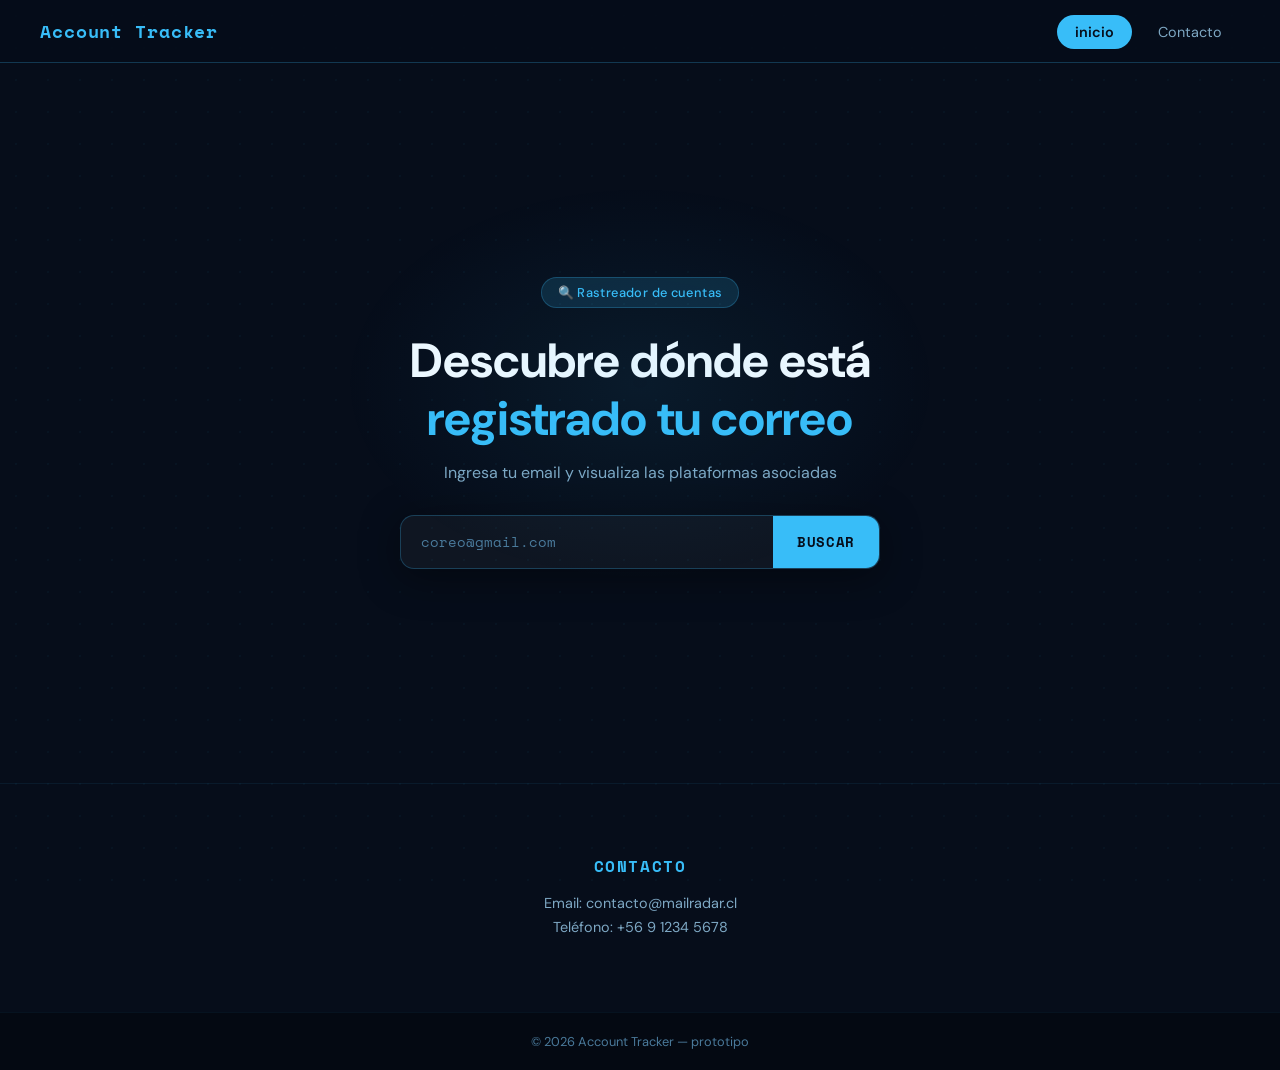
==== index.html @ ac9a0523 "cuenta 01" ====
<!DOCTYPE html>
<html lang="es">
<head>
    <meta charset="UTF-8">
    <meta name="viewport" content="width=device-width, initial-scale=1.0">
    <link rel="stylesheet" href="FrontEnd/styles.css">
    <script src="FrontEnd/script.js" defer></script>
    <link rel="icon" href="fotos/icon.png" type="image/png">
    <link rel="preconnect" href="https://fonts.googleapis.com">
    <link rel="preconnect" href="https://fonts.gstatic.com" crossorigin>
    <link href="https://fonts.googleapis.com/css2?family=Space+Mono:wght@400;700&family=DM+Sans:wght@300;400;500;600&display=swap" rel="stylesheet">

    <!-- Primary Meta Tags -->
    <title>Account Tracker</title>
    <meta name="title" content="Account Tracker" />
    <meta name="description" content="Account Tracker es una plataforma que permite verificar en qué sitios web y aplicaciones está registrado tu correo electrónico, ayudándote a tener mayor control y seguridad sobre tu información digital." />

    <!-- Open Graph / Facebook -->
    <meta property="og:type" content="website" />
    <meta property="og:url" content="https://over017.github.io/Account_Tracker/" />
    <meta property="og:title" content="Account Tracker" />
    <meta property="og:description" content="Account Tracker es una plataforma que permite verificar en qué sitios web y aplicaciones está registrado tu correo electrónico, ayudándote a tener mayor control y seguridad sobre tu información digital." />
    <meta property="og:image" content="https://over017.github.io/Account_Tracker/fotos/icon.png" />
</head>
<body>

    <!-- NAVBAR -->
    <nav>
        <h1>Account Tracker</h1>
        <ul>
            <li><a href="#">inicio</a></li>
            <li><a href="#contact">Contacto</a></li>
        </ul>
    </nav>

    <!-- Hero -->
    <section class="hero">
        <div class="hero-badge">🔍 Rastreador de cuentas</div>
        <h2>Descubre dónde está<br><span class="highlight">registrado tu correo</span></h2>
        <p>Ingresa tu email y visualiza las plataformas asociadas</p>

        <div class="search-box">
            <input
                type="email"
                id="email"
                placeholder="coreo@gmail.com"
            >
            <button onclick="buscarCuenta()">
                buscar
            </button>
        </div>
    </section>

    <!-- Resultados -->
    <section id="resultados-section" class="resultados-section hidden">
        <div class="resultados-header">
            <p class="resultados-label">Plataformas encontradas</p>
            <span id="resultados-count" class="badge-count"></span>
        </div>
        <div id="resultados" class="resultados-grid"></div>
    </section>

    <!-- CONTACTO -->
    <section class="contact" id="contact">
        <h3>Contacto</h3>
        <p>Email: contacto@mailradar.cl</p>
        <p>Teléfono: +56 9 1234 5678</p>
    </section>

    <!-- FOOTER -->
    <footer>
        © 2026 Account Tracker — <a id="troll001" href="https://www.youtube.com/watch?v=Aq5WXmQQooo" target="_blank">prototipo</a>
    </footer>
</body>
</html>
---- FrontEnd/styles.css ----
/* RESET */
* {
    margin: 0;
    padding: 0;
    box-sizing: border-box;
    font-family: 'DM Sans', sans-serif;
}

/* VARIABLES */
:root {
    --cyan: #38bdf8;
    --cyan-dark: #0ea5e9;
    --cyan-glow: rgba(56, 189, 248, 0.15);
    --cyan-border: rgba(56, 189, 248, 0.25);
    --bg-deep: #060d1a;
    --bg-base: #0f172a;
    --bg-card: #0d1f35;
    --bg-card-hover: #112640;
    --text-main: #f0f9ff;
    --text-muted: #7ea8c4;
    --text-dim: #4a7a9b;
    --success: #4ade80;
    --success-bg: rgba(74, 222, 128, 0.08);
}

/* BODY */
body {
    background: var(--bg-deep);
    color: var(--text-main);
    min-height: 100vh;
    overflow-x: hidden;
}

/* Fondo con patrón de puntos sutil */
body::before {
    content: '';
    position: fixed;
    inset: 0;
    background-image: radial-gradient(circle, rgba(56,189,248,0.04) 1px, transparent 1px);
    background-size: 32px 32px;
    pointer-events: none;
    z-index: 0;
}

/* NAVBAR */
nav {
    display: flex;
    justify-content: space-between;
    align-items: center;
    padding: 18px 40px;
    position: sticky;
    top: 0;
    background: rgba(6, 13, 26, 0.85);
    backdrop-filter: blur(16px);
    border-bottom: 1px solid var(--cyan-border);
    z-index: 100;
}

nav h1 {
    color: var(--cyan);
    font-family: 'Space Mono', monospace;
    font-size: 1.1rem;
    letter-spacing: 0.05em;
}

nav ul {
    list-style: none;
    display: flex;
    gap: 8px;
}

nav a {
    text-decoration: none;
    color: var(--text-muted);
    padding: 8px 18px;
    border-radius: 20px;
    font-size: 0.9rem;
    transition: all 0.25s ease;
}

nav a:hover {
    background: var(--cyan-glow);
    color: var(--cyan);
}

nav ul li:first-child a {
    background: var(--cyan);
    color: var(--bg-deep);
    font-weight: 600;
}

nav ul li:first-child a:hover {
    background: var(--cyan-dark);
}

/* HERO */
.hero {
    display: flex;
    flex-direction: column;
    align-items: center;
    justify-content: center;
    min-height: 80vh;
    text-align: center;
    padding: 40px 20px;
    position: relative;
    z-index: 1;
    animation: fadeUp 0.9s ease both;
}

/* Glow de fondo en el hero */
.hero::before {
    content: '';
    position: absolute;
    top: 50%;
    left: 50%;
    transform: translate(-50%, -60%);
    width: 600px;
    height: 400px;
    background: radial-gradient(ellipse, rgba(56,189,248,0.08) 0%, transparent 70%);
    pointer-events: none;
}

.hero-badge {
    display: inline-flex;
    align-items: center;
    gap: 6px;
    background: var(--cyan-glow);
    border: 1px solid var(--cyan-border);
    color: var(--cyan);
    padding: 6px 16px;
    border-radius: 20px;
    font-size: 0.8rem;
    font-weight: 500;
    margin-bottom: 24px;
    letter-spacing: 0.03em;
}

.hero h2 {
    font-size: clamp(2rem, 5vw, 3rem);
    font-weight: 700;
    line-height: 1.2;
    margin-bottom: 14px;
    color: var(--text-main);
}

.highlight {
    color: var(--cyan);
}

.hero p {
    color: var(--text-muted);
    font-size: 1rem;
    margin-bottom: 32px;
}

/* BUSCADOR */
.search-box {
    display: flex;
    background: rgba(255,255,255,0.04);
    border: 1px solid var(--cyan-border);
    border-radius: 14px;
    overflow: hidden;
    box-shadow: 0 8px 40px rgba(0,0,0,0.4), 0 0 0 0 var(--cyan-glow);
    transition: box-shadow 0.3s ease, border-color 0.3s ease;
    width: 100%;
    max-width: 480px;
}

.search-box:focus-within {
    border-color: var(--cyan);
    box-shadow: 0 8px 40px rgba(0,0,0,0.4), 0 0 30px rgba(56,189,248,0.12);
}

.search-box input {
    background: transparent;
    border: none;
    padding: 16px 20px;
    flex: 1;
    color: var(--text-main);
    font-size: 0.95rem;
    outline: none;
    font-family: 'Space Mono', monospace;
    font-size: 0.85rem;
}

.search-box input::placeholder {
    color: var(--text-dim);
}

.search-box button {
    background: var(--cyan);
    border: none;
    padding: 16px 24px;
    color: var(--bg-deep);
    font-weight: 700;
    font-size: 0.85rem;
    letter-spacing: 0.05em;
    text-transform: uppercase;
    cursor: pointer;
    transition: background 0.2s ease;
    font-family: 'Space Mono', monospace;
}

.search-box button:hover {
    background: var(--cyan-dark);
}

/* SECCIÓN RESULTADOS */
.resultados-section {
    max-width: 900px;
    margin: 0 auto 60px;
    padding: 0 24px;
    position: relative;
    z-index: 1;
    animation: fadeUp 0.5s ease both;
}

.resultados-section.hidden {
    display: none;
}

.resultados-header {
    display: flex;
    align-items: center;
    gap: 12px;
    margin-bottom: 24px;
    padding-bottom: 16px;
    border-bottom: 1px solid rgba(56,189,248,0.1);
}

.resultados-label {
    font-family: 'Space Mono', monospace;
    font-size: 0.75rem;
    text-transform: uppercase;
    letter-spacing: 0.1em;
    color: var(--text-dim);
}

.badge-count {
    background: var(--cyan-glow);
    border: 1px solid var(--cyan-border);
    color: var(--cyan);
    font-family: 'Space Mono', monospace;
    font-size: 0.75rem;
    font-weight: 700;
    padding: 2px 10px;
    border-radius: 20px;
}

/* GRID DE RESULTADOS */
.resultados-grid {
    display: grid;
    grid-template-columns: repeat(auto-fill, minmax(260px, 1fr));
    gap: 16px;
}

/* CARD DE RESULTADO */
.result-card {
    background: var(--bg-card);
    border: 1px solid rgba(56,189,248,0.1);
    border-radius: 16px;
    padding: 22px;
    display: flex;
    align-items: center;
    gap: 16px;
    cursor: default;
    transition: background 0.25s ease, border-color 0.25s ease, transform 0.25s ease;
    animation: cardIn 0.4s ease both;
}

.result-card:hover {
    background: var(--bg-card-hover);
    border-color: var(--cyan-border);
    transform: translateY(-3px);
}

/* Icono de la plataforma */
.platform-icon {
    width: 46px;
    height: 46px;
    border-radius: 12px;
    background: var(--cyan-glow);
    border: 1px solid var(--cyan-border);
    display: flex;
    align-items: center;
    justify-content: center;
    font-size: 1.3rem;
    flex-shrink: 0;
}

.platform-info {
    flex: 1;
    overflow: hidden;
}

.platform-name {
    font-weight: 600;
    font-size: 1rem;
    color: var(--text-main);
    margin-bottom: 4px;
    white-space: nowrap;
    overflow: hidden;
    text-overflow: ellipsis;
}

.platform-email {
    font-family: 'Space Mono', monospace;
    font-size: 0.72rem;
    color: var(--text-dim);
    white-space: nowrap;
    overflow: hidden;
    text-overflow: ellipsis;
}

.platform-badge {
    display: flex;
    align-items: center;
    gap: 5px;
    background: var(--success-bg);
    color: var(--success);
    font-size: 0.7rem;
    font-weight: 600;
    padding: 4px 10px;
    border-radius: 20px;
    white-space: nowrap;
    flex-shrink: 0;
}

.platform-badge::before {
    content: '';
    width: 6px;
    height: 6px;
    background: var(--success);
    border-radius: 50%;
    animation: pulse 2s infinite;
}

/* ESTADOS */
.estado-buscando,
.estado-error,
.estado-vacio {
    grid-column: 1 / -1;
    text-align: center;
    padding: 50px 20px;
    color: var(--text-muted);
    font-size: 0.95rem;
}

.estado-buscando .spinner {
    width: 36px;
    height: 36px;
    border: 3px solid var(--cyan-border);
    border-top-color: var(--cyan);
    border-radius: 50%;
    animation: spin 0.8s linear infinite;
    margin: 0 auto 16px;
}

.estado-error {
    color: #f87171;
}

/* CONTACTO */
.contact {
    padding: 70px 20px;
    text-align: center;
    position: relative;
    z-index: 1;
    border-top: 1px solid rgba(56,189,248,0.08);
}

.contact h3 {
    font-family: 'Space Mono', monospace;
    font-size: 1rem;
    text-transform: uppercase;
    letter-spacing: 0.1em;
    color: var(--cyan);
    margin-bottom: 16px;
}

.contact p {
    color: var(--text-muted);
    font-size: 0.9rem;
    margin-bottom: 6px;
}

/* FOOTER */
footer {
    text-align: center;
    padding: 20px;
    background: rgba(0,0,0,0.3);
    border-top: 1px solid rgba(56,189,248,0.06);
    font-size: 0.8rem;
    color: var(--text-dim);
    position: relative;
    z-index: 1;
}

#troll001 {
    color: var(--text-dim);
    text-decoration: none;
    transition: color 0.2s;
}
#troll001:hover {
    color: var(--cyan);
}

/* ANIMACIONES */
@keyframes fadeUp {
    from { opacity: 0; transform: translateY(24px); }
    to   { opacity: 1; transform: translateY(0); }
}

@keyframes cardIn {
    from { opacity: 0; transform: translateY(12px); }
    to   { opacity: 1; transform: translateY(0); }
}

@keyframes spin {
    to { transform: rotate(360deg); }
}

@keyframes pulse {
    0%, 100% { opacity: 1; }
    50% { opacity: 0.4; }
}

/* RESPONSIVE */
@media (max-width: 768px) {
    nav {
        flex-direction: column;
        gap: 12px;
        padding: 16px 20px;
    }

    .hero h2 {
        font-size: 1.8rem;
    }

    .search-box {
        flex-direction: column;
        border-radius: 14px;
    }

    .search-box button {
        border-radius: 0 0 13px 13px;
        padding: 14px;
    }

    .resultados-grid {
        grid-template-columns: 1fr;
    }
}
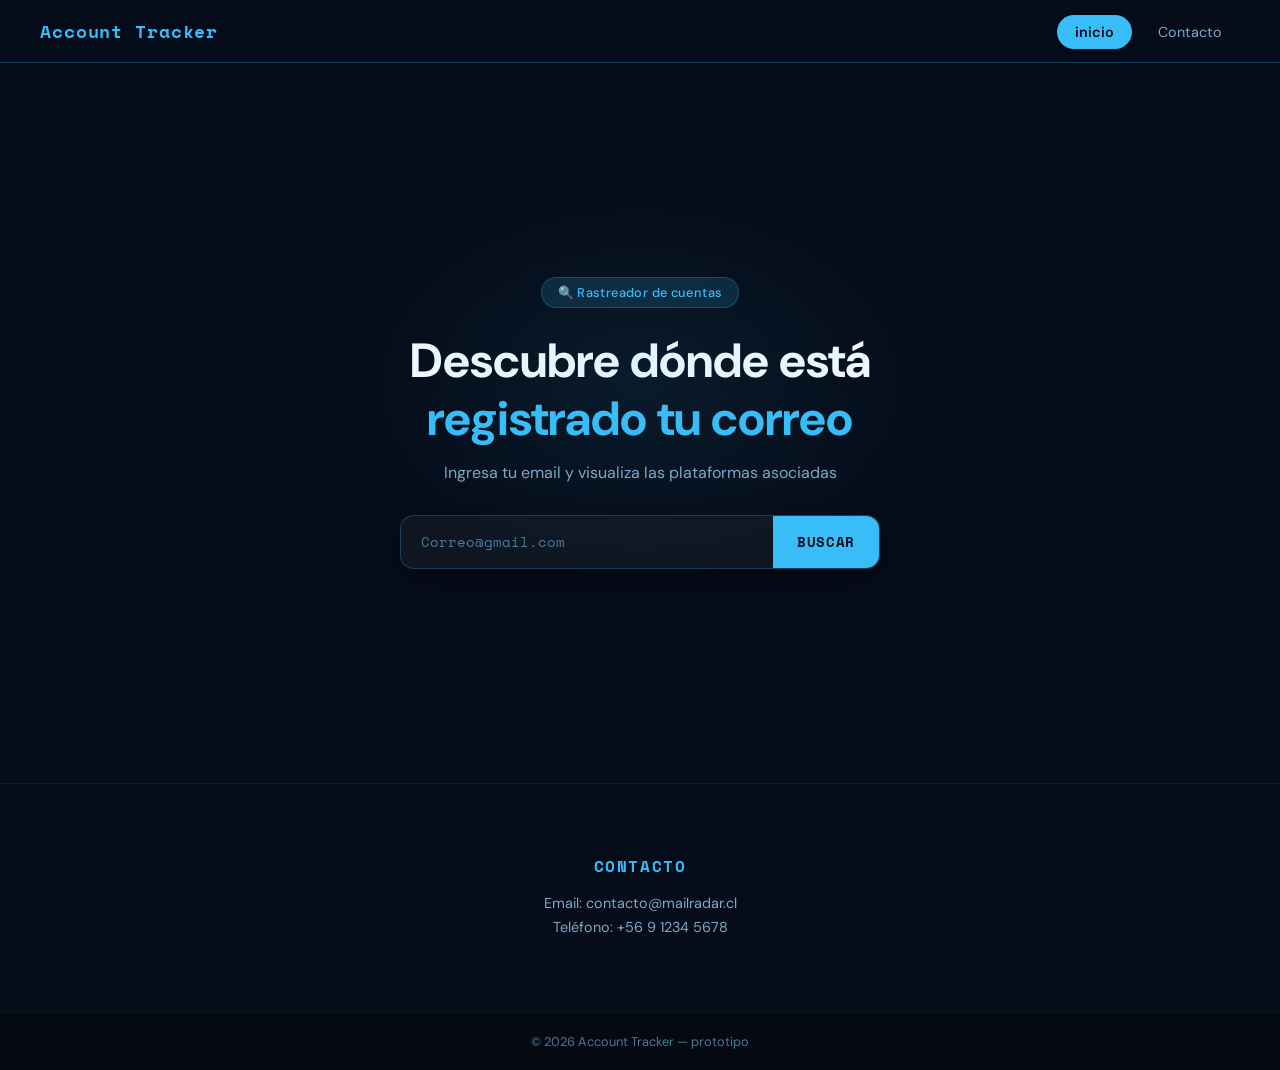
==== commit 2dd50c7d: "Update index.html" ====
--- a/index.html
+++ b/index.html
@@ -43,7 +43,7 @@
             <input
                 type="email"
                 id="email"
-                placeholder="coreo@gmail.com"
+                placeholder="Correo@gmail.com"
             >
             <button onclick="buscarCuenta()">
                 buscar
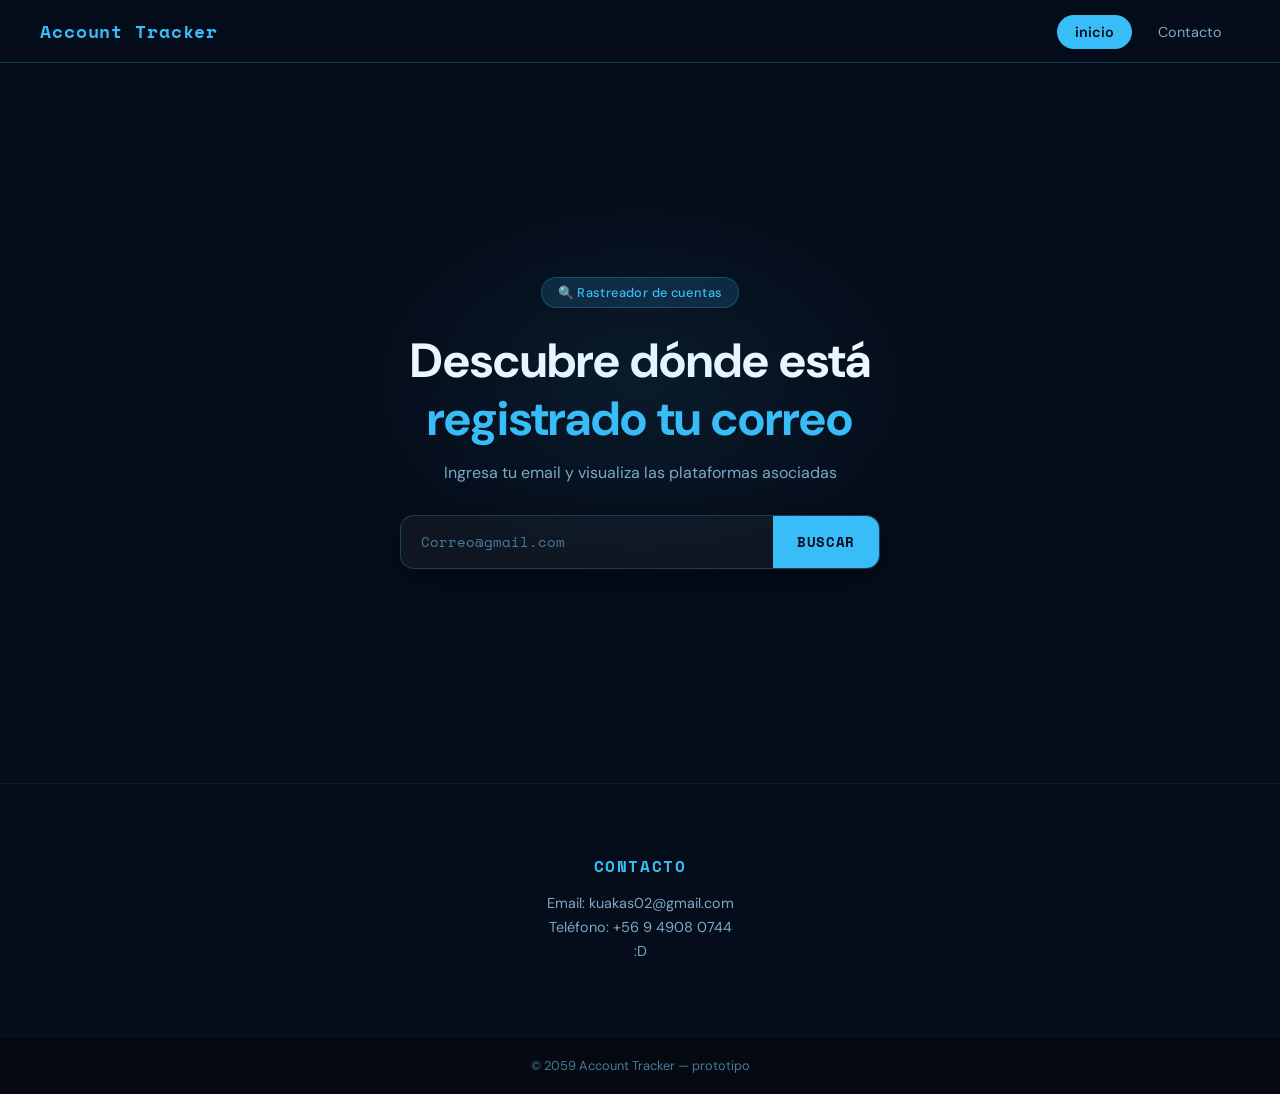
==== commit 1c48a5fa: "Update index.html" ====
--- a/index.html
+++ b/index.html
@@ -63,13 +63,14 @@
     <!-- CONTACTO -->
     <section class="contact" id="contact">
         <h3>Contacto</h3>
-        <p>Email: contacto@mailradar.cl</p>
-        <p>Teléfono: +56 9 1234 5678</p>
+        <p>Email: kuakas02@gmail.com</p>
+        <p>Teléfono: +56 9 4908 0744</p>
+        <p>:D</p>
     </section>
 
     <!-- FOOTER -->
     <footer>
-        © 2026 Account Tracker — <a id="troll001" href="https://www.youtube.com/watch?v=Aq5WXmQQooo" target="_blank">prototipo</a>
+        © 2059 Account Tracker — <a id="troll001" href="https://www.youtube.com/watch?v=Aq5WXmQQooo" target="_blank">prototipo</a>
     </footer>
 </body>
 </html>
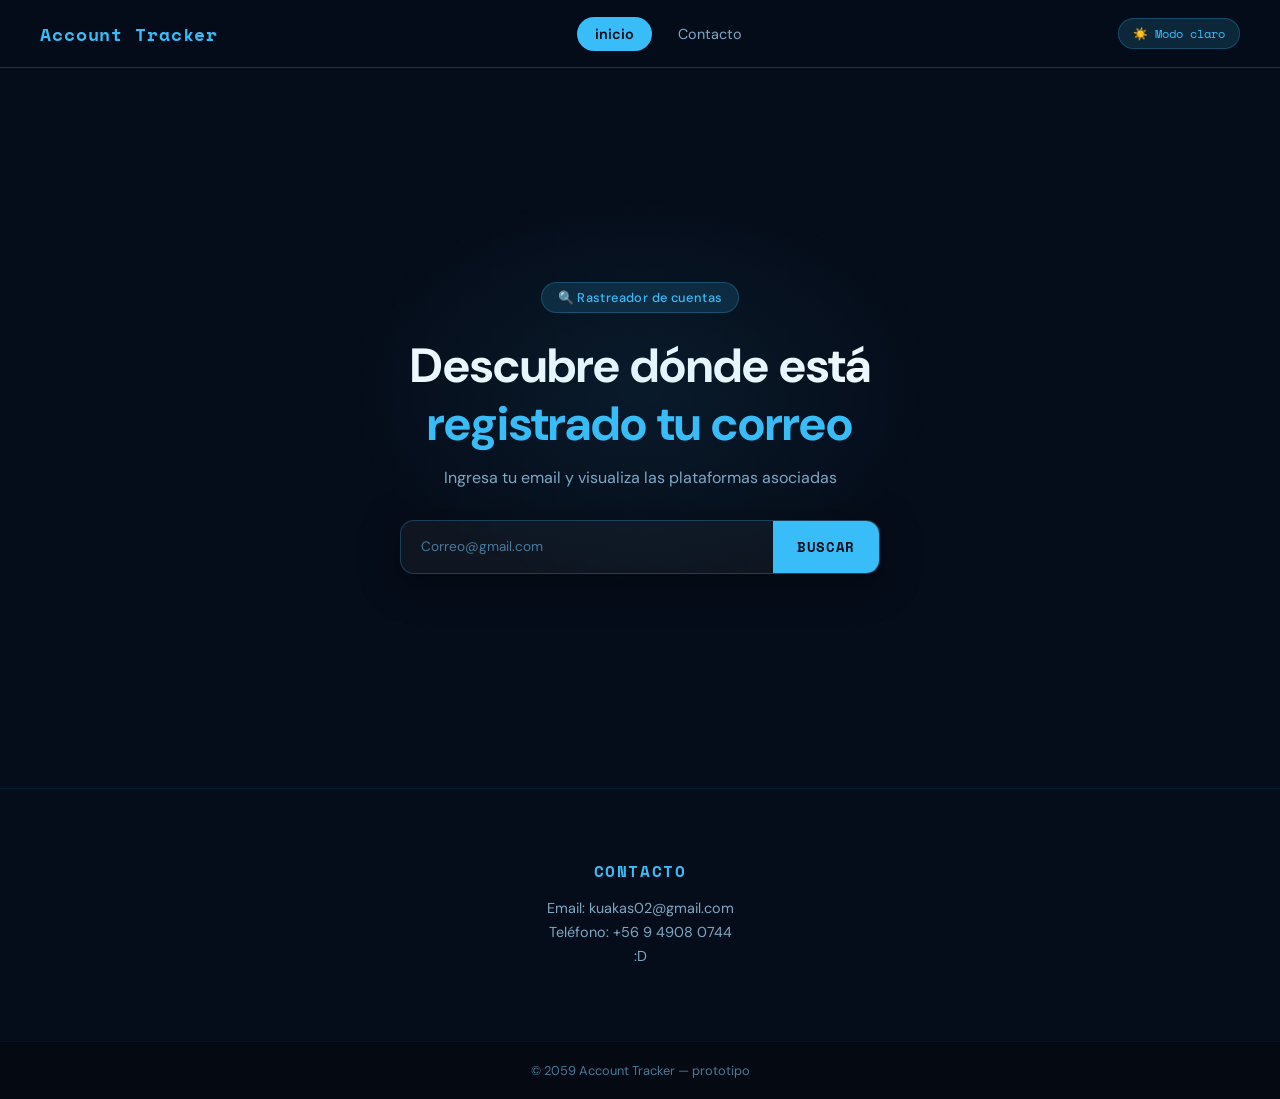
==== commit 372cf9dd: "Agregar switch de tema claro/oscuro - styles.css: el bloque :root ahora define el tema claro como pr" ====
--- a/index.html
+++ b/index.html
@@ -1,5 +1,5 @@
 <!DOCTYPE html>
-<html lang="es">
+<html lang="es" data-theme="dark">
 <head>
     <meta charset="UTF-8">
     <meta name="viewport" content="width=device-width, initial-scale=1.0">
@@ -31,11 +31,14 @@
             <li><a href="#">inicio</a></li>
             <li><a href="#contact">Contacto</a></li>
         </ul>
+        <button class="theme-toggle" onclick="toggleTheme()" id="theme-btn">
+            ☀️ Modo claro
+        </button>
     </nav>
 
     <!-- Hero -->
     <section class="hero">
-        <div class="hero-badge">🔍 Rastreador de cuentas</div>
+        <div  aria-placeholder="Hola" class="hero-badge">🔍 Rastreador de cuentas</div>
         <h2>Descubre dónde está<br><span class="highlight">registrado tu correo</span></h2>
         <p>Ingresa tu email y visualiza las plataformas asociadas</p>
 
@@ -72,5 +75,40 @@
     <footer>
         © 2059 Account Tracker — <a id="troll001" href="https://www.youtube.com/watch?v=Aq5WXmQQooo" target="_blank">prototipo</a>
     </footer>
+
+    <!-- TUTORIAL POPUP -->
+    <div id="tutorial-overlay" class="tutorial-overlay hidden">
+        <div class="tutorial-box">
+            <button id="tutorial-close" class="tutorial-close" aria-label="Cerrar tutorial">&times;</button>
+            <div class="tutorial-header">
+                <span class="tutorial-icon">💡</span>
+                <h3>¿Cómo usar Account Tracker?</h3>
+            </div>
+            <ul class="tutorial-tips">
+                <li>
+                    <span class="tip-icon">📧</span>
+                    <span>Ingresa tu <strong>correo electrónico</strong> en el buscador para encontrar tus cuentas registradas.</span>
+                </li>
+                <li>
+                    <span class="tip-icon">🖱️</span>
+                    <span>Haz <strong>clic en una tarjeta</strong> para ir directamente a esa plataforma.</span>
+                </li>
+                <li>
+                    <span class="tip-icon">🔒</span>
+                    <span>El candado <strong>🔒</strong> junto al nombre indica que la cuenta tiene <strong>2FA activado</strong>.</span>
+                </li>
+                <li>
+                    <span class="tip-icon">🔴</span>
+                    <span>Las tarjetas con el badge <strong class="badge-inactivo-demo">Inactivo</strong> corresponden a cuentas inactivas.</span>
+                </li>
+            </ul>
+            <label class="tutorial-no-mostrar">
+                <input type="checkbox" id="tutorial-checkbox">
+                <span class="tutorial-checkbox-mark"></span>
+                No volver a mostrar
+            </label>
+            <button id="tutorial-ok" class="tutorial-ok">¡Entendido!</button>
+        </div>
+    </div>
 </body>
 </html>
--- a/FrontEnd/styles.css
+++ b/FrontEnd/styles.css
@@ -8,6 +8,22 @@
 
 /* VARIABLES */
 :root {
+    --cyan: #0284c7;
+    --cyan-dark: #0369a1;
+    --cyan-glow: rgba(2, 132, 199, 0.10);
+    --cyan-border: rgba(2, 132, 199, 0.20);
+    --bg-deep: #f0f8ff;
+    --bg-base: #e8f4fd;
+    --bg-card: #ffffff;
+    --bg-card-hover: #f0f8ff;
+    --text-main: #0f172a;
+    --text-muted: #334155;
+    --text-dim: #64748b;
+    --success: #16a34a;
+    --success-bg: rgba(22, 163, 74, 0.08);
+}
+
+[data-theme="dark"] {
     --cyan: #38bdf8;
     --cyan-dark: #0ea5e9;
     --cyan-glow: rgba(56, 189, 248, 0.15);
@@ -36,7 +52,7 @@
     content: '';
     position: fixed;
     inset: 0;
-    background-image: radial-gradient(circle, rgba(56,189,248,0.04) 1px, transparent 1px);
+    background-image: radial-gradient(circle, rgba(2, 132, 199, 0.06) 1px, transparent 1px);
     background-size: 32px 32px;
     pointer-events: none;
     z-index: 0;
@@ -50,7 +66,7 @@
     padding: 18px 40px;
     position: sticky;
     top: 0;
-    background: rgba(6, 13, 26, 0.85);
+    background: rgba(240, 248, 255, 0.90);
     backdrop-filter: blur(16px);
     border-bottom: 1px solid var(--cyan-border);
     z-index: 100;
@@ -116,7 +132,7 @@
     transform: translate(-50%, -60%);
     width: 600px;
     height: 400px;
-    background: radial-gradient(ellipse, rgba(56,189,248,0.08) 0%, transparent 70%);
+    background: radial-gradient(ellipse, rgba(2, 132, 199, 0.06) 0%, transparent 70%);
     pointer-events: none;
 }
 
@@ -156,7 +172,7 @@
 /* BUSCADOR */
 .search-box {
     display: flex;
-    background: rgba(255,255,255,0.04);
+    background: rgba(0, 0, 0, 0.03);
     border: 1px solid var(--cyan-border);
     border-radius: 14px;
     overflow: hidden;
@@ -179,7 +195,7 @@
     color: var(--text-main);
     font-size: 0.95rem;
     outline: none;
-    font-family: 'Space Mono', monospace;
+    font-family: sans-serif,;
     font-size: 0.85rem;
 }
 
@@ -225,7 +241,7 @@
     gap: 12px;
     margin-bottom: 24px;
     padding-bottom: 16px;
-    border-bottom: 1px solid rgba(56,189,248,0.1);
+    border-bottom: 1px solid rgba(2, 132, 199, 0.12);
 }
 
 .resultados-label {
@@ -250,14 +266,14 @@
 /* GRID DE RESULTADOS */
 .resultados-grid {
     display: grid;
-    grid-template-columns: repeat(auto-fill, minmax(260px, 1fr));
+    grid-template-columns: repeat(auto-fill, minmax(300px, 1fr));
     gap: 16px;
 }
 
 /* CARD DE RESULTADO */
 .result-card {
     background: var(--bg-card);
-    border: 1px solid rgba(56,189,248,0.1);
+    border: 1px solid rgba(2, 132, 199, 0.12);
     border-radius: 16px;
     padding: 22px;
     display: flex;
@@ -291,6 +307,7 @@
 .platform-info {
     flex: 1;
     overflow: hidden;
+    min-width: 0;
 }
 
 .platform-name {
@@ -301,6 +318,19 @@
     white-space: nowrap;
     overflow: hidden;
     text-overflow: ellipsis;
+    display: flex;
+    align-items: center;
+    gap: 6px;
+}
+
+.platform-name span[title] {
+    font-size: 0.85rem;
+    flex-shrink: 0;
+    cursor: help;
+}
+
+.twofa-badge {
+    flex-shrink: 0;
 }
 
 .platform-email {
@@ -366,7 +396,7 @@
     text-align: center;
     position: relative;
     z-index: 1;
-    border-top: 1px solid rgba(56,189,248,0.08);
+    border-top: 1px solid rgba(2, 132, 199, 0.12);
 }
 
 .contact h3 {
@@ -388,7 +418,7 @@
 footer {
     text-align: center;
     padding: 20px;
-    background: rgba(0,0,0,0.3);
+    background: rgba(0, 0, 0, 0.04);
     border-top: 1px solid rgba(56,189,248,0.06);
     font-size: 0.8rem;
     color: var(--text-dim);
@@ -423,6 +453,53 @@
 @keyframes pulse {
     0%, 100% { opacity: 1; }
     50% { opacity: 0.4; }
+}
+
+/* DARK MODE — hardcoded color overrides */
+[data-theme="dark"] body::before {
+    background-image: radial-gradient(circle, rgba(56, 189, 248, 0.04) 1px, transparent 1px);
+}
+
+[data-theme="dark"] nav {
+    background: rgba(6, 13, 26, 0.85);
+}
+
+[data-theme="dark"] .hero::before {
+    background: radial-gradient(ellipse, rgba(56, 189, 248, 0.08) 0%, transparent 70%);
+}
+
+[data-theme="dark"] .search-box {
+    background: rgba(255, 255, 255, 0.04);
+}
+
+[data-theme="dark"] footer {
+    background: rgba(0, 0, 0, 0.3);
+}
+
+[data-theme="dark"] .result-card {
+    border: 1px solid rgba(56, 189, 248, 0.1);
+}
+
+/* THEME TOGGLE */
+.theme-toggle {
+    background: var(--cyan-glow);
+    border: 1px solid var(--cyan-border);
+    border-radius: 20px;
+    padding: 6px 14px;
+    color: var(--cyan);
+    font-family: 'Space Mono', monospace;
+    font-size: 0.75rem;
+    cursor: pointer;
+    transition: all 0.25s ease;
+    display: flex;
+    align-items: center;
+    gap: 6px;
+    white-space: nowrap;
+}
+
+.theme-toggle:hover {
+    background: var(--cyan);
+    color: var(--bg-deep);
 }
 
 /* RESPONSIVE */
@@ -450,4 +527,209 @@
     .resultados-grid {
         grid-template-columns: 1fr;
     }
+}
+
+.platform-badge.inactivo {
+    background: rgba(248, 113, 113, 0.08);
+    color: #f87171;
+}
+
+.platform-badge.inactivo::before {
+    background: #f87171;
+    animation: none;
+}
+
+.result-card.clickable:hover {
+    border-color: var(--cyan);
+    box-shadow: 0 0 20px rgba(56, 189, 248, 0.1);
+}
+
+.platform-ultimo-acceso {
+    font-size: 0.7rem;
+    color: var(--text-dim);
+    margin-top: 3px;
+}
+
+.platform-usuario {
+    font-family: 'Space Mono', monospace;
+    font-size: 0.72rem;
+    color: var(--text-dim);
+    white-space: nowrap;
+    overflow: hidden;
+    text-overflow: ellipsis;
+}
+
+/* TUTORIAL POPUP */
+.tutorial-overlay {
+    position: fixed;
+    inset: 0;
+    background: rgba(6, 13, 26, 0.8);
+    backdrop-filter: blur(6px);
+    z-index: 1000;
+    display: flex;
+    align-items: center;
+    justify-content: center;
+    padding: 20px;
+    animation: fadeIn 0.3s ease both;
+}
+
+.tutorial-overlay.hidden {
+    display: none;
+}
+
+.tutorial-box {
+    background: var(--bg-card);
+    border: 1px solid var(--cyan);
+    border-radius: 20px;
+    padding: 32px;
+    max-width: 440px;
+    width: 100%;
+    position: relative;
+    box-shadow: 0 0 40px rgba(56, 189, 248, 0.15), 0 20px 60px rgba(0, 0, 0, 0.5);
+    animation: slideUp 0.35s ease both;
+}
+
+.tutorial-close {
+    position: absolute;
+    top: 14px;
+    right: 16px;
+    background: none;
+    border: none;
+    color: var(--text-dim);
+    font-size: 1.5rem;
+    line-height: 1;
+    cursor: pointer;
+    padding: 4px 8px;
+    border-radius: 6px;
+    transition: color 0.2s, background 0.2s;
+}
+
+.tutorial-close:hover {
+    color: var(--cyan);
+    background: var(--cyan-glow);
+}
+
+.tutorial-header {
+    display: flex;
+    align-items: center;
+    gap: 10px;
+    margin-bottom: 24px;
+}
+
+.tutorial-icon {
+    font-size: 1.4rem;
+}
+
+.tutorial-header h3 {
+    font-family: 'Space Mono', monospace;
+    font-size: 0.95rem;
+    color: var(--cyan);
+    letter-spacing: 0.03em;
+}
+
+.tutorial-tips {
+    list-style: none;
+    display: flex;
+    flex-direction: column;
+    gap: 16px;
+    margin-bottom: 28px;
+}
+
+.tutorial-tips li {
+    display: flex;
+    align-items: flex-start;
+    gap: 12px;
+    color: var(--text-muted);
+    font-size: 0.9rem;
+    line-height: 1.5;
+}
+
+.tip-icon {
+    font-size: 1.1rem;
+    flex-shrink: 0;
+    margin-top: 1px;
+}
+
+.tutorial-tips strong {
+    color: var(--text-main);
+}
+
+.badge-inactivo-demo {
+    color: #f87171;
+}
+
+.tutorial-no-mostrar {
+    display: flex;
+    align-items: center;
+    gap: 10px;
+    margin-bottom: 16px;
+    cursor: pointer;
+    color: var(--text-muted);
+    font-size: 0.85rem;
+    user-select: none;
+}
+
+.tutorial-no-mostrar input[type="checkbox"] {
+    position: absolute;
+    opacity: 0;
+    width: 0;
+    height: 0;
+}
+
+.tutorial-checkbox-mark {
+    width: 16px;
+    height: 16px;
+    border: 1.5px solid var(--cyan-border);
+    border-radius: 4px;
+    background: transparent;
+    flex-shrink: 0;
+    transition: border-color 0.2s, background 0.2s;
+    position: relative;
+}
+
+.tutorial-no-mostrar input[type="checkbox"]:checked + .tutorial-checkbox-mark {
+    background: var(--cyan);
+    border-color: var(--cyan);
+}
+
+.tutorial-no-mostrar input[type="checkbox"]:checked + .tutorial-checkbox-mark::after {
+    content: '';
+    position: absolute;
+    left: 3px;
+    top: 0px;
+    width: 7px;
+    height: 5px;
+    border-left: 2px solid var(--bg-deep);
+    border-bottom: 2px solid var(--bg-deep);
+    transform: rotate(-45deg);
+}
+
+.tutorial-ok {
+    width: 100%;
+    background: var(--cyan);
+    border: none;
+    padding: 12px 24px;
+    color: var(--bg-deep);
+    font-weight: 700;
+    font-size: 0.85rem;
+    letter-spacing: 0.05em;
+    text-transform: uppercase;
+    cursor: pointer;
+    border-radius: 10px;
+    font-family: 'Space Mono', monospace;
+    transition: background 0.2s ease;
+}
+
+.tutorial-ok:hover {
+    background: var(--cyan-dark);
+}
+
+@keyframes fadeIn {
+    from { opacity: 0; }
+    to   { opacity: 1; }
+}
+
+@keyframes slideUp {
+    from { opacity: 0; transform: translateY(20px) scale(0.97); }
+    to   { opacity: 1; transform: translateY(0) scale(1); }
 }
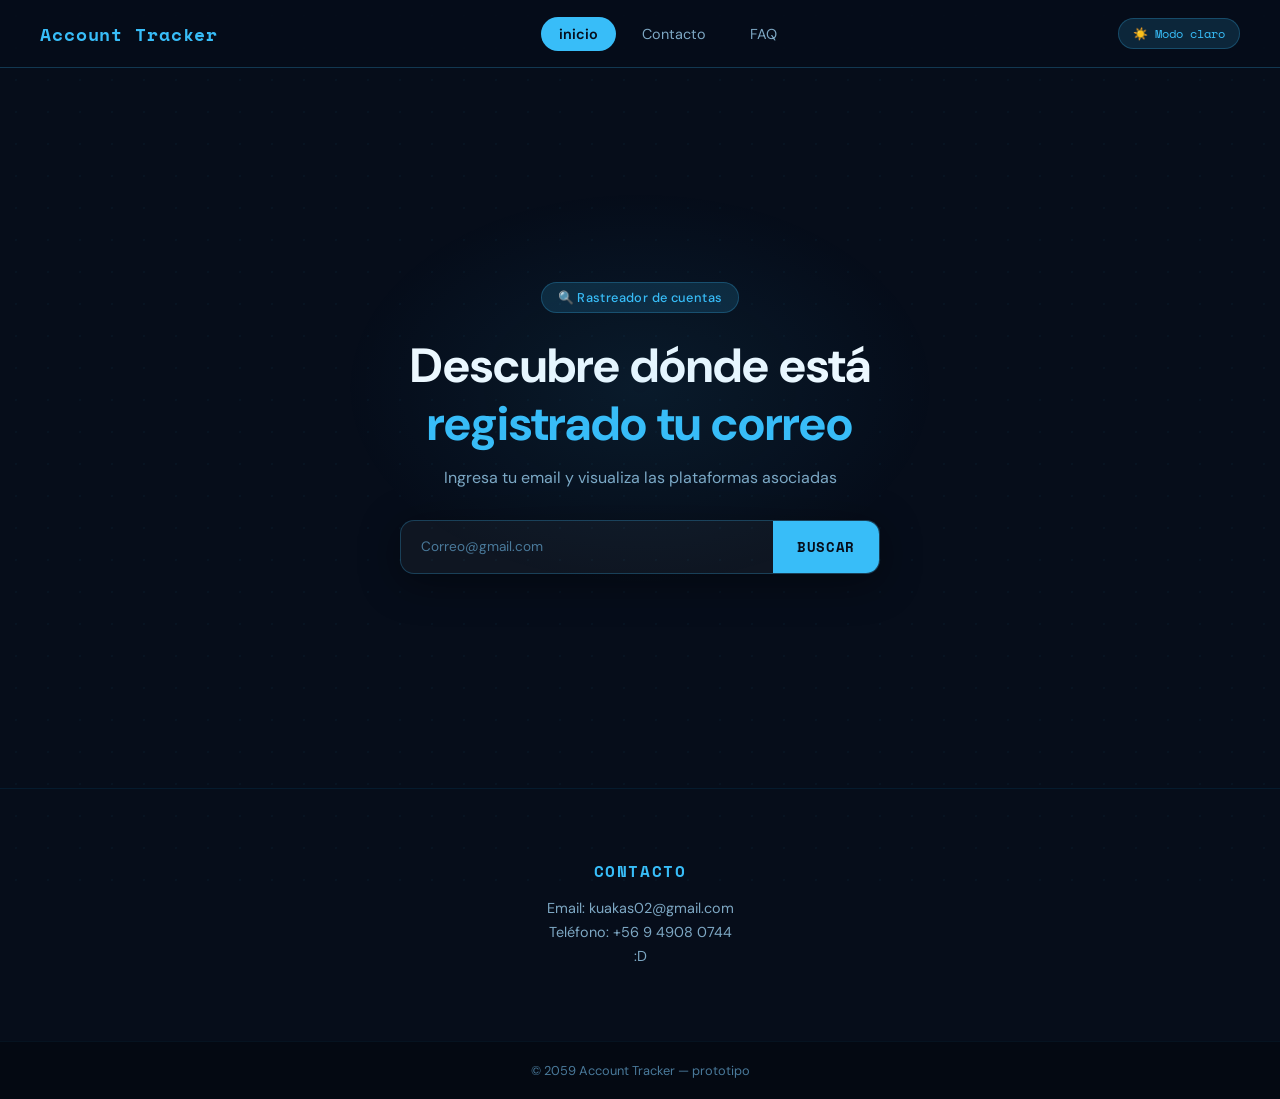
==== commit f2182d35: "agregando FAQs Se agrego la sección de preguntas frecuentes" ====
--- a/index.html
+++ b/index.html
@@ -30,6 +30,7 @@
         <ul>
             <li><a href="#">inicio</a></li>
             <li><a href="#contact">Contacto</a></li>
+            <li><a href="faq.html">FAQ</a></li>
         </ul>
         <button class="theme-toggle" onclick="toggleTheme()" id="theme-btn">
             ☀️ Modo claro
--- a/FrontEnd/styles.css
+++ b/FrontEnd/styles.css
@@ -732,4 +732,87 @@
 @keyframes slideUp {
     from { opacity: 0; transform: translateY(20px) scale(0.97); }
     to   { opacity: 1; transform: translateY(0) scale(1); }
+}
+
+/* FAQ ACCORDION */
+.faq-section {
+    max-width: 700px;
+    margin: 0 auto;
+    padding: 60px 24px;
+    position: relative;
+    z-index: 1;
+    animation: fadeUp 0.9s ease both;
+}
+
+.faq-title {
+    font-family: 'Space Mono', monospace;
+    font-size: clamp(1.5rem, 4vw, 2.2rem);
+    font-weight: 700;
+    text-align: center;
+    margin-bottom: 40px;
+}
+
+.faq-list {
+    display: flex;
+    flex-direction: column;
+    gap: 12px;
+}
+
+.faq-item {
+    background: var(--bg-card);
+    border: 1px solid var(--cyan-border);
+    border-radius: 12px;
+    overflow: hidden;
+}
+
+.faq-question {
+    width: 100%;
+    background: none;
+    border: none;
+    padding: 18px 20px;
+    display: flex;
+    justify-content: space-between;
+    align-items: center;
+    gap: 16px;
+    cursor: pointer;
+    color: var(--text-main);
+    font-size: 0.95rem;
+    font-weight: 500;
+    font-family: 'DM Sans', sans-serif;
+    text-align: left;
+    transition: background 0.2s ease;
+}
+
+.faq-question:hover {
+    background: var(--cyan-glow);
+}
+
+.faq-icon {
+    font-size: 1.3rem;
+    font-weight: 300;
+    color: var(--cyan);
+    line-height: 1;
+    flex-shrink: 0;
+    transition: transform 0.3s ease;
+}
+
+.faq-icon.open {
+    transform: rotate(45deg);
+}
+
+.faq-answer {
+    max-height: 0;
+    overflow: hidden;
+    transition: max-height 0.35s ease;
+}
+
+.faq-answer.open {
+    max-height: 200px;
+}
+
+.faq-answer p {
+    padding: 0 20px 18px;
+    color: var(--text-muted);
+    font-size: 0.9rem;
+    line-height: 1.6;
 }
